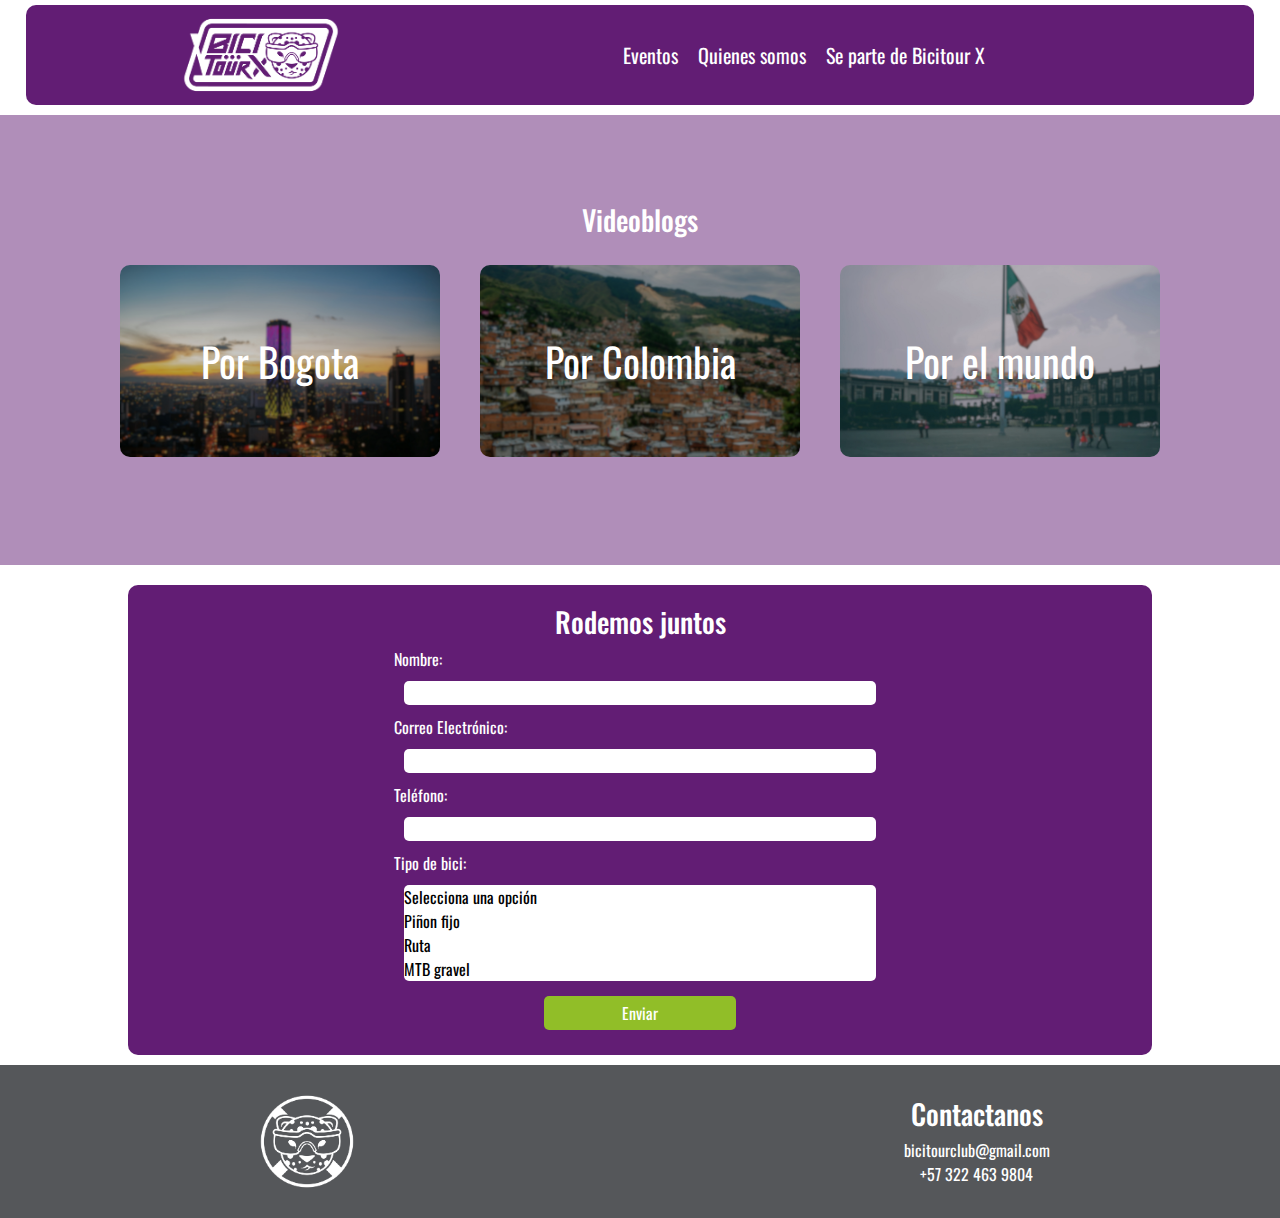
==== index.html @ d19d684e "cambioIconoFooter" ====
<!DOCTYPE html>
<html lang="en">

<head>
    <meta charset="UTF-8">
    <meta name="viewport" content="width=device-width, initial-scale=1.0">
    <link href="https://cdn.jsdelivr.net/npm/bootstrap@5.3.3/dist/css/bootstrap.min.css" rel="stylesheet"
        integrity="sha384-QWTKZyjpPEjISv5WaRU9OFeRpok6YctnYmDr5pNlyT2bRjXh0JMhjY6hW+ALEwIH" crossorigin="anonymous">
    <link rel="stylesheet" href="./assets/css/header.css">
    <link rel="stylesheet" href="./assets/css/seccion1.css">
    <link rel="stylesheet" href="./assets/css/videoblogs.css">
    <link rel="stylesheet" href="./assets/css/formulario.css">
    <link rel="stylesheet" href="./assets/css/footer.css">
    <link rel="stylesheet" href="https://cdnjs.cloudflare.com/ajax/libs/font-awesome/6.5.2/css/all.min.css" integrity="sha512-SnH5WK+bZxgPHs44uWIX+LLJAJ9/2PkPKZ5QiAj6Ta86w+fsb2TkcmfRyVX3pBnMFcV7oQPJkl9QevSCWr3W6A==" crossorigin="anonymous" referrerpolicy="no-referrer" />
    <link href="https://fonts.googleapis.com/css2?family=Oswald:wght@200..700&display=swap" rel="stylesheet">
    <link rel="icon" href="./assets/media/icono bicitour blanco.png">
    <title>Bicitour X</title>
</head>

<body>
    <header>
        <div class="headerLogo">
            <a href="./index.html"><img src="./assets/media/logo bicitour.png" alt="Logotipo Bicitour X"></a>
        </div>
        <div class="headerMenu">
            <ul class="headerList">
                <li><a href="./eventos.html">Eventos</a></li>
                <li><a href="./quienesSomos.html">Quienes somos</a></li>
                <li><a href="">Se parte de Bicitour X</a></li>
            </ul>
        </div>
    </header>
    <!-- <section>
        <div id="carouselExampleAutoplaying" class="carousel slide fotosDestacadas" data-bs-ride="carousel">
            <div class="carousel-inner">
                <div class="carousel-item active">
                    <img src="./assets/media/community-concept-with-group-people.jpg" class="d-block w-100" alt="...">
                </div>
                <div class="carousel-item">
                    <img src="./assets/media/happy-african-woman-rides-modern-motorbike-park-looking-camera.jpg" class="d-block w-100" alt="...">
                </div>
                <div class="carousel-item">
                    <img src="./assets/media/portrait-athlete-competing-olympic-games-tournament.jpg" class="d-block w-100" alt="...">
                </div>
            </div>
            <button class="carousel-control-prev" type="button" data-bs-target="#carouselExampleAutoplaying"
                data-bs-slide="prev">
                <span class="carousel-control-prev-icon" aria-hidden="true"></span>
                <span class="visually-hidden">Previous</span>
            </button>
            <button class="carousel-control-next" type="button" data-bs-target="#carouselExampleAutoplaying"
                data-bs-slide="next">
                <span class="carousel-control-next-icon" aria-hidden="true"></span>
                <span class="visually-hidden">Next</span>
            </button>
        </div>
    </section> -->
    <section class="videoblogs">
        <h3>Videoblogs</h3>
        <div class="boxesVideoblogs">
            <a href="" class="bogota"><button>Por Bogota</button></a>
            <a href="" class="colombia"><button>Por Colombia</button></a>
            <a href="" class="mundo"><button>Por el mundo</button></a>
        </div>
    </section>
    <section>
        <div class="formularioRegistro">
            <form action="">
                <h3>Rodemos juntos</h3>
                <label for="nombre">Nombre:</label>
                <input type="text" id="nombre" name="nombre" required>

                <label for="email">Correo Electrónico:</label>
                <input type="email" id="email" name="email" required>

                <label for="telefono">Teléfono:</label>
                <input type="tel" id="telefono" name="telefono" required>

                <label for="opcion">Tipo de bici:</label>
                <select id="opcion" name="opcion" required multiple>
                    <option value="">Selecciona una opción</option>
                    <option value="opcion1">Piñon fijo</option>
                    <option value="opcion2">Ruta</option>
                    <option value="opcion3">MTB gravel</option>
                </select>

                <div class="cajaBoton">
                    <button type="submit" class="boton">Enviar</button>
                </div>
            </form>
        </div>
    </section>
    <footer>
        <div class="iconoFooter">
            <img src="./assets/media/icono bicitour blanco.png" alt="iconoBicitourX">
        </div>

        <div class="redesSociales">
            <ul>
                <li>
                    <a href="https://www.instagram.com/bicitour_x/" target="_blank"><i class="fa-brands fa-instagram"></i></a>
                </li>
                <li>
                    <a href="https://www.facebook.com/bicitourxcundinamarca8" target="_blank"><i class="fa-brands fa-facebook"></i></a>
                </li>
                <li>
                    <a href="https://www.youtube.com/@club_bicitour_x/" target="_blank"><i class="fa-brands fa-youtube"></i></a>
                </li>
            </ul>
        </div>

        <div class="contactanos">
            <h3>Contactanos</h3>
            <p>bicitourclub@gmail.com</p>
            <p>+57 322 463 9804</p>
        </div>

        <!--<p>© Bicitour X desde el 2018</p> -->
    </footer>
</body>

</html>
---- assets/css/header.css ----
*{
    margin: 0px;
    padding: 0px;
    font-family: "Oswald", sans-serif;
}

html{
    height: 100vh;
}

body{
    background-color: white;
    display: flex;
    flex-direction: column;
    align-items: center;
    min-height: 100%;
/*    background: linear-gradient(rgba(5,7,12,0.3), rgba(5,7,12,0.3)), url(../media/Motivo\ fondo.JPG) no-repeat;
    background-size: cover;*/
}

header{
    background-color: #621D74;
    display: flex ;
    width: 96%;
    height: 100px;
    justify-content: space-evenly;
    border-radius: 10px;
    margin-top: 5px;
    text-align: center;
}


.headerLogo {
    width: 15%;
    display: flex;
    align-items: center;
    justify-content: center;
}
header img {
    height: 200px;
}

.headerMenu {
    width: 50%;
    display: flex;
    align-items: center;
    justify-content: center;
}

header ul{
    display: flex;
    justify-content: center;
    font-size: 20px;
    font-family: "Oswald", sans-serif;
    margin: 10px;
    padding: 0;

}
header li{
    list-style: none;
    margin: 10px;

}

header a{
    text-decoration: none;
    color: white;
}
---- assets/css/seccion1.css ----
.fotosDestacadas {
    width: 80%; /* Ajusta el ancho del carrusel */
    height: 500px; /* Ajusta la altura del carrusel */
    margin: auto; /* Centra el carrusel horizontalmente */
}

.fotosDestacadas .carousel-item img {
    width: 100%; /* Ajusta la imagen al 100% del ancho del carrusel */
    height: 100%; /* Ajusta la imagen al 100% de la altura del carrusel */
     /* Cubre el área del carrusel manteniendo el aspecto de la imagen */
}
---- assets/css/videoblogs.css ----
.videoblogs{
    display: flex;
    height: 50vh;
    width: 100%;
    flex-direction: column;
    justify-content: center;
    align-items: center;
    color: black;
    font-family: "Oswald", sans-serif;
    background-color: #621D74;
    background-color: rgba(98, 29, 116, 0.5);
    color: white;
    margin: 10px;
}

.videoblogs a{
    text-decoration: none;
    height: 15vw;
}

.boxesVideoblogs{
    display: flex;
    align-items: center;
    justify-content: space-evenly;
}


.boxesVideoblogs button {
    background: none;
    color: white;
    border: none;
}

.bogota{
    width: 25vw;
    height: 25vh;
    background-image: url('../media/Bogota.jpg');
    background-size: cover;
    background-position: center;
    background-repeat: no-repeat;
    margin: 20px;
    border-radius: 10px;
    text-align: center;
    font-size: 40px;
    color: white;
    display: flex;
    justify-content: center;
    align-items: center;
}

.bogota a{
    text-decoration: none;
    color: white;
}
.colombia{
    width: 25vw;
    height: 25vh;
    background-image: url(../media/Medellin.jpg);
    background-size: cover;
    background-position: center;
    background-repeat: no-repeat;
    margin: 20px;
    border-radius: 10px;
    font-size: 40px;
    color: white;
    display: flex;
    justify-content: center;
    align-items: center;
}

.colombia a{
    text-decoration: none;
    color: white;
}
.mundo{
    width: 25vw;
    height: 25vh;
    background-image: url('../media/Mexico.jpg');
    background-size: cover;
    background-position: center;
    background-repeat: no-repeat;
    margin: 20px;
    border-radius: 10px;
    text-align: center;
    font-size: 40px;
    color: white;
    display: flex;
    justify-content: center;
    align-items: center;
}
.mundo a{
    text-decoration: none;
    color: white;
}
---- assets/css/formulario.css ----
.formularioRegistro{
    background-color: #621D74;
    display: flex;
    color: white;
    width: 80vw;
    justify-content: center;
    border-radius: 10px;
    padding: 20px;
    margin: 10px;
}

.formularioRegistro h3{
    text-align: center
}
.formularioRegistro form {
    display: flex;
    flex-direction: column;
    width: 50%;
}

.formularioRegistro input{
    border-radius: 5px;
    border: none;
    margin: 10px;
}

.formularioRegistro select{
    margin: 10px;
    border: none;
    border-radius: 5px;
}

.cajaBoton{
    display: flex;
    justify-content: center;
}
.boton {
    width: 15vw;
    border: none;
    border-radius: 5px;
    padding: 5px;
    margin: 5px;
    background-color: #91BE28;
    color: white;
}
---- assets/css/footer.css ----
footer {
    display: flex;
    flex-direction: row;
    width: 100%;
    align-items: center;
    background-color: #55575A;
    color: white;
    justify-content: space-evenly;
    margin-top: auto;
}

footer img {
    width: 12vw;
}

.redesSociales ul {
    display: flex;
    list-style: none;
    padding: 0;
}

.redesSociales i {
    color: white;
    margin: 10px;
    height: 20px;
    font-size: 30px;
}

.contactanos {
    text-align: center;
}

.contactanos p{
    margin-bottom: 0;
}
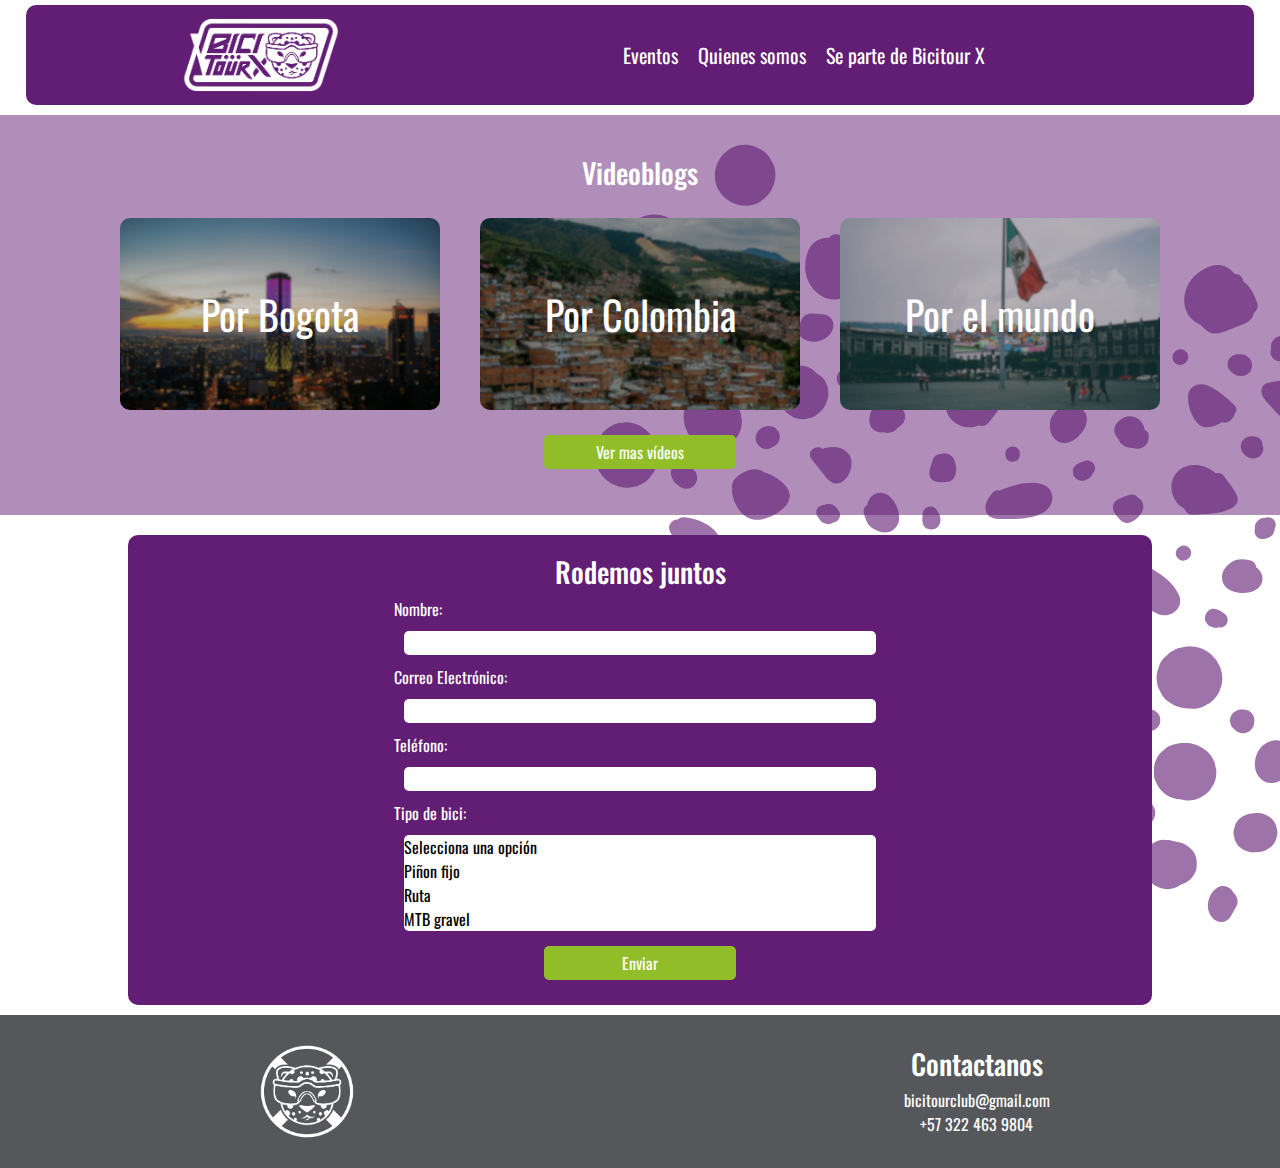
==== commit 1ae1197f: "contenidoPaginaEventos" ====
--- a/index.html
+++ b/index.html
@@ -62,8 +62,11 @@
             <a href="" class="colombia"><button>Por Colombia</button></a>
             <a href="" class="mundo"><button>Por el mundo</button></a>
         </div>
+        <div>
+            <a href="https://www.youtube.com/@clubbicitour4903"><button class="boton">Ver mas vídeos</button></a>
+        </div>
     </section>
-    <section>
+    <section class="formulario">
         <div class="formularioRegistro">
             <form action="">
                 <h3>Rodemos juntos</h3>
--- a/assets/css/header.css
+++ b/assets/css/header.css
@@ -14,8 +14,9 @@
     flex-direction: column;
     align-items: center;
     min-height: 100%;
-/*    background: linear-gradient(rgba(5,7,12,0.3), rgba(5,7,12,0.3)), url(../media/Motivo\ fondo.JPG) no-repeat;
-    background-size: cover;*/
+    background: url(../media/manchasFondo.png) repeat-y;
+    background-size: auto;
+    background-position: initial;
 }
 
 header{
--- a/assets/css/videoblogs.css
+++ b/assets/css/videoblogs.css
@@ -1,6 +1,6 @@
 .videoblogs{
     display: flex;
-    height: 50vh;
+    height: 400px;
     width: 100%;
     flex-direction: column;
     justify-content: center;
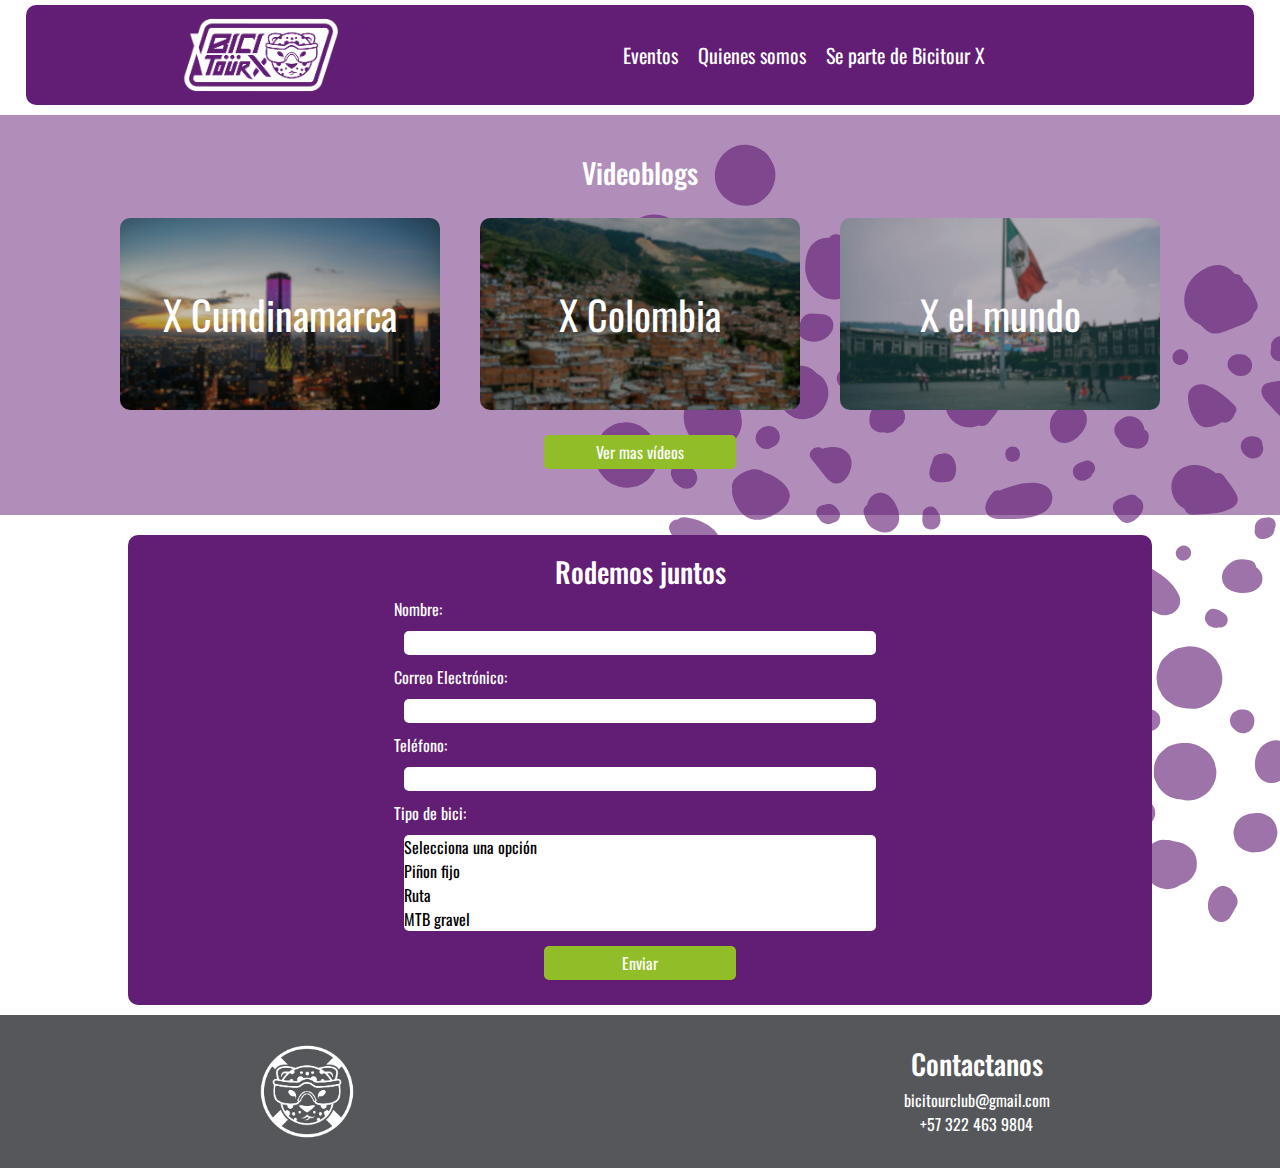
==== commit d13ee2ad: "pestanaSePartedeBicitour" ====
--- a/index.html
+++ b/index.html
@@ -26,7 +26,7 @@
             <ul class="headerList">
                 <li><a href="./eventos.html">Eventos</a></li>
                 <li><a href="./quienesSomos.html">Quienes somos</a></li>
-                <li><a href="">Se parte de Bicitour X</a></li>
+                <li><a href="./sePartedeBicitour.html">Se parte de Bicitour X</a></li>
             </ul>
         </div>
     </header>
@@ -58,9 +58,9 @@
     <section class="videoblogs">
         <h3>Videoblogs</h3>
         <div class="boxesVideoblogs">
-            <a href="" class="bogota"><button>Por Bogota</button></a>
-            <a href="" class="colombia"><button>Por Colombia</button></a>
-            <a href="" class="mundo"><button>Por el mundo</button></a>
+            <a href="" class="bogota"><button>X Cundinamarca</button></a>
+            <a href="" class="colombia"><button>X Colombia</button></a>
+            <a href="" class="mundo"><button>X el mundo</button></a>
         </div>
         <div>
             <a href="https://www.youtube.com/@clubbicitour4903"><button class="boton">Ver mas vídeos</button></a>
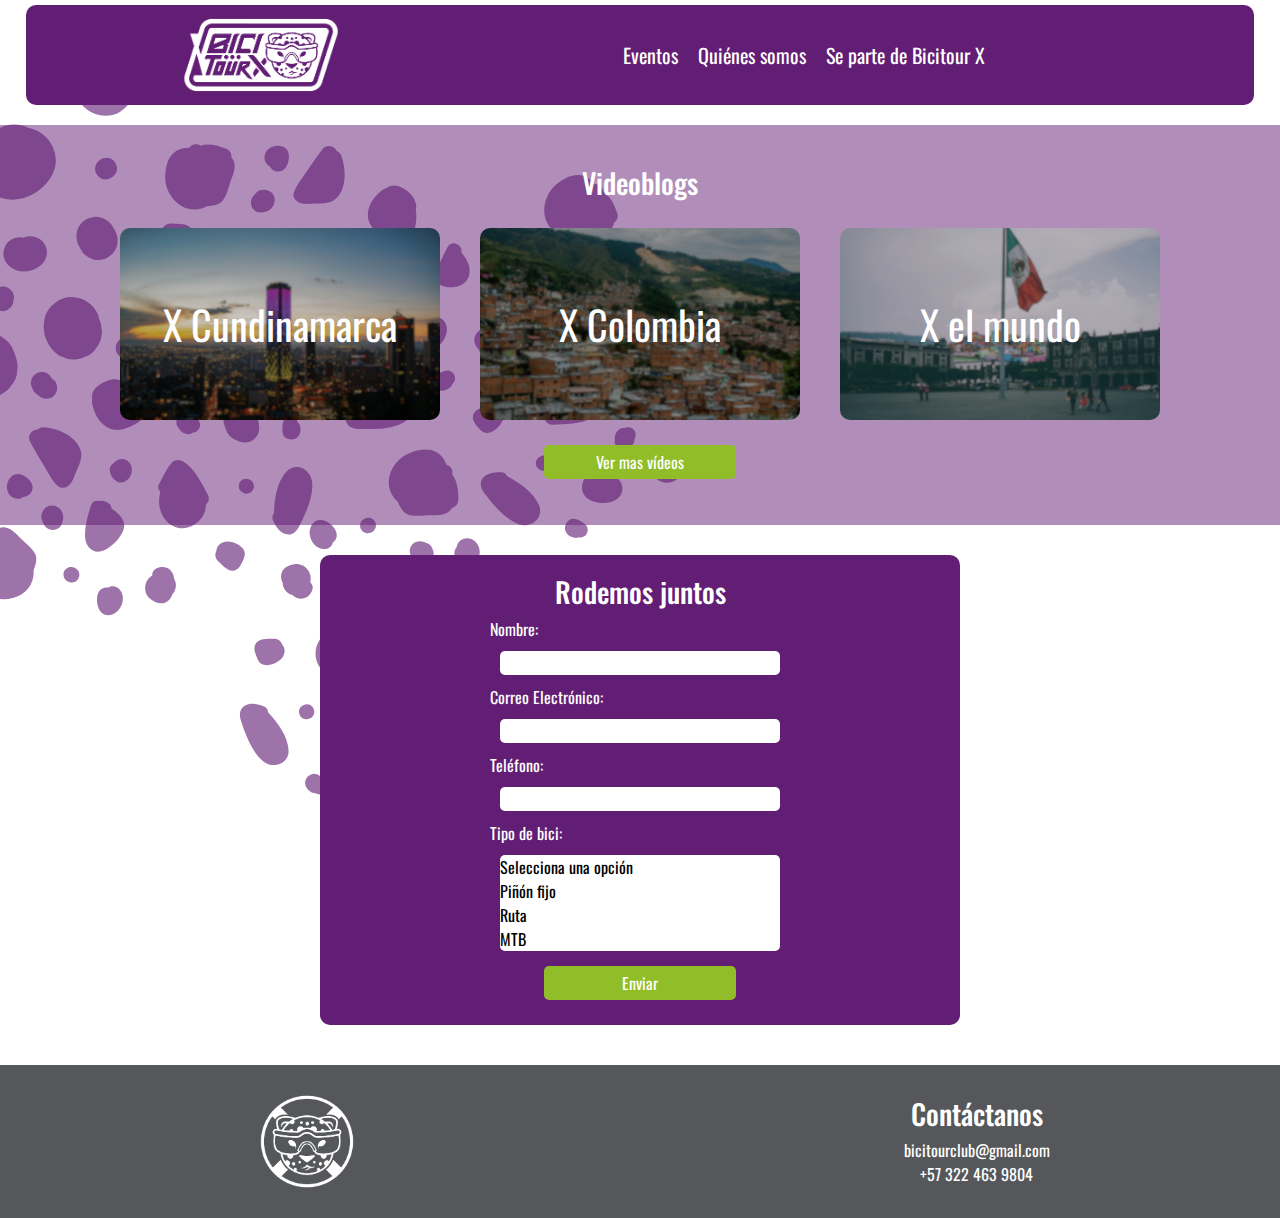
==== commit f01f6f51: "actualizacionDetalles" ====
--- a/index.html
+++ b/index.html
@@ -25,7 +25,7 @@
         <div class="headerMenu">
             <ul class="headerList">
                 <li><a href="./eventos.html">Eventos</a></li>
-                <li><a href="./quienesSomos.html">Quienes somos</a></li>
+                <li><a href="./quienesSomos.html">Quiénes somos</a></li>
                 <li><a href="./sePartedeBicitour.html">Se parte de Bicitour X</a></li>
             </ul>
         </div>
@@ -58,12 +58,12 @@
     <section class="videoblogs">
         <h3>Videoblogs</h3>
         <div class="boxesVideoblogs">
-            <a href="" class="bogota"><button>X Cundinamarca</button></a>
-            <a href="" class="colombia"><button>X Colombia</button></a>
-            <a href="" class="mundo"><button>X el mundo</button></a>
+            <a href="https://youtube.com/playlist?list=PLhKqyTb1zsV6OAPoK_BTnjXYs7vrudODO&si=TomG-SWfEWFe-2dz" class="bogota" target="_blank"><button>X Cundinamarca</button></a>
+            <a href="https://youtube.com/playlist?list=PLhKqyTb1zsV6VMruHlDV0X-Z2WwA0gSyJ&si=pb0z4EhLt_Y1WKBC" class="colombia" target="_blank"><button>X Colombia</button></a>
+            <a href="https://www.youtube.com/watch?v=ox666PHwvzU&list=PLhKqyTb1zsV6wMnjqutaoxxfOa1u2onfS" class="mundo" target="_blank"><button>X el mundo</button></a>
         </div>
         <div>
-            <a href="https://www.youtube.com/@clubbicitour4903"><button class="boton">Ver mas vídeos</button></a>
+            <a href="https://www.youtube.com/@clubbicitour4903" target="_blank"><button class="boton">Ver mas vídeos</button></a>
         </div>
     </section>
     <section class="formulario">
@@ -82,9 +82,10 @@
                 <label for="opcion">Tipo de bici:</label>
                 <select id="opcion" name="opcion" required multiple>
                     <option value="">Selecciona una opción</option>
-                    <option value="opcion1">Piñon fijo</option>
+                    <option value="opcion1">Piñón fijo</option>
                     <option value="opcion2">Ruta</option>
-                    <option value="opcion3">MTB gravel</option>
+                    <option value="opcion3">MTB</option>
+                    <option value="opcion3">Gravel</option>
                 </select>
 
                 <div class="cajaBoton">
@@ -113,7 +114,7 @@
         </div>
 
         <div class="contactanos">
-            <h3>Contactanos</h3>
+            <h3>Contáctanos</h3>
             <p>bicitourclub@gmail.com</p>
             <p>+57 322 463 9804</p>
         </div>
--- a/assets/css/header.css
+++ b/assets/css/header.css
@@ -16,7 +16,7 @@
     min-height: 100%;
     background: url(../media/manchasFondo.png) repeat-y;
     background-size: auto;
-    background-position: initial;
+    background-position: right;
 }
 
 header{
@@ -28,6 +28,7 @@
     border-radius: 10px;
     margin-top: 5px;
     text-align: center;
+    margin-bottom: 10px;
 }
 
 
--- a/assets/css/formulario.css
+++ b/assets/css/formulario.css
@@ -2,11 +2,11 @@
     background-color: #621D74;
     display: flex;
     color: white;
-    width: 80vw;
+    width: 50vw;
     justify-content: center;
     border-radius: 10px;
     padding: 20px;
-    margin: 10px;
+    margin: 20px;
 }
 
 .formularioRegistro h3{
--- a/assets/css/footer.css
+++ b/assets/css/footer.css
@@ -6,7 +6,7 @@
     background-color: #55575A;
     color: white;
     justify-content: space-evenly;
-    margin-top: auto;
+    margin-top: 20px;
 }
 
 footer img {
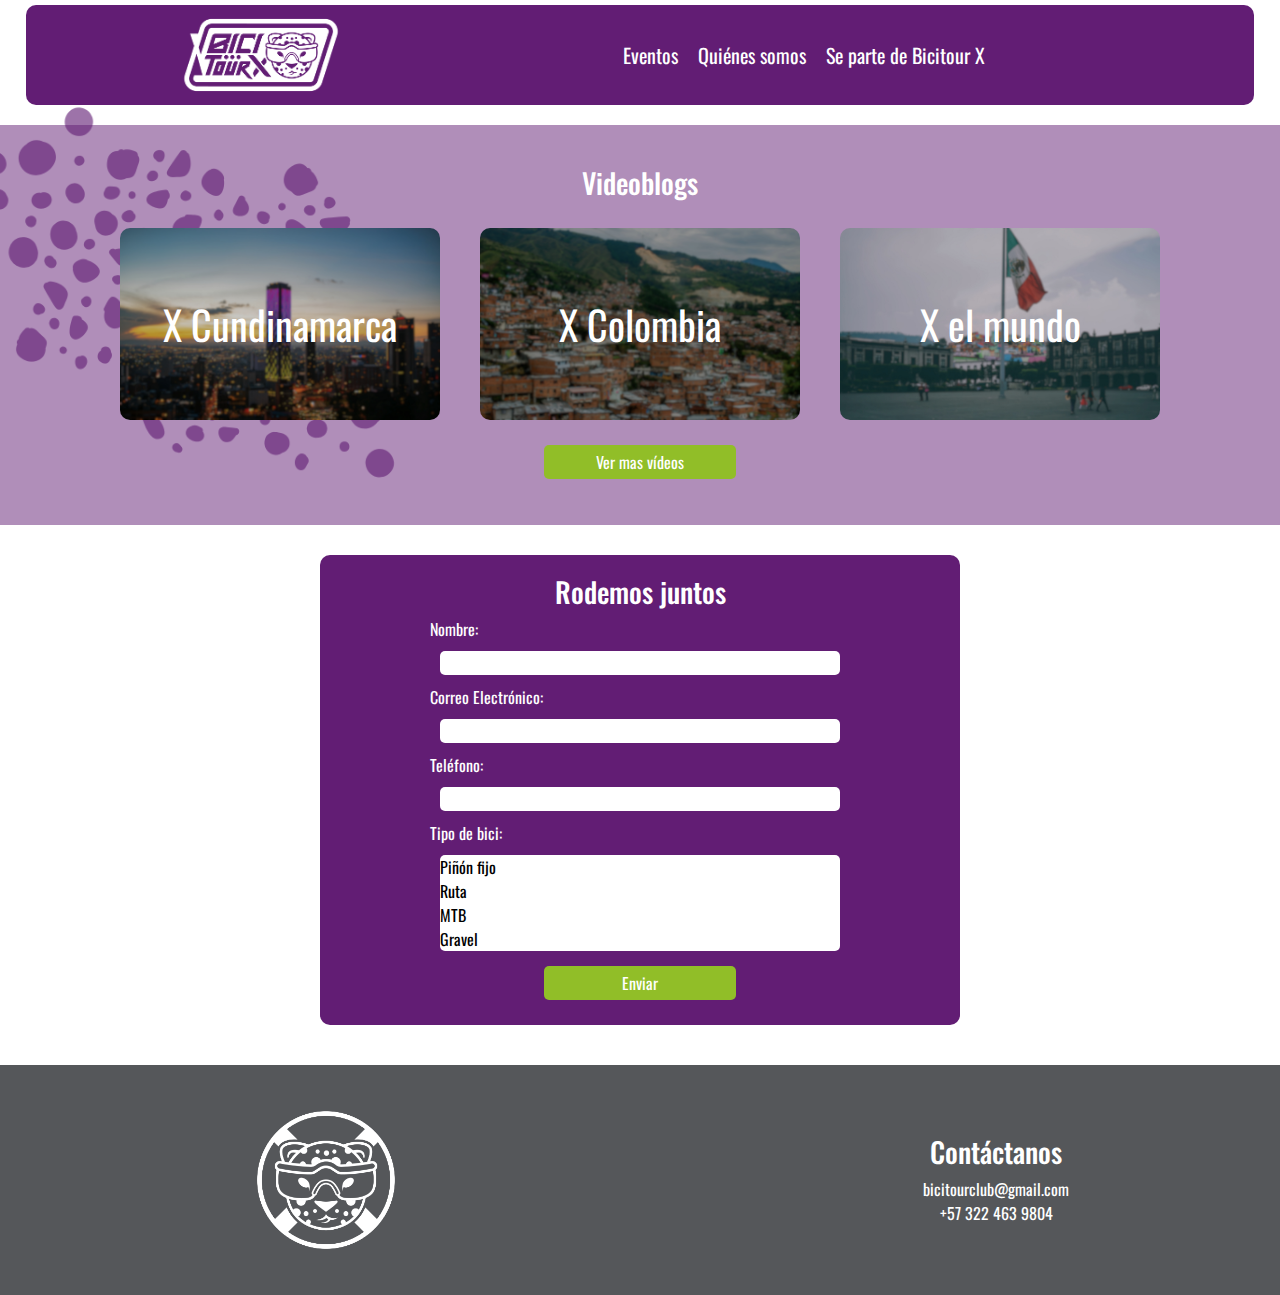
==== commit ffd12031: "mediaQueries" ====
--- a/index.html
+++ b/index.html
@@ -80,8 +80,7 @@
                 <input type="tel" id="telefono" name="telefono" required>
 
                 <label for="opcion">Tipo de bici:</label>
-                <select id="opcion" name="opcion" required multiple>
-                    <option value="">Selecciona una opción</option>
+                <select id="opciones" name="opcion" required multiple size="4">
                     <option value="opcion1">Piñón fijo</option>
                     <option value="opcion2">Ruta</option>
                     <option value="opcion3">MTB</option>
@@ -121,6 +120,7 @@
 
         <!--<p>© Bicitour X desde el 2018</p> -->
     </footer>
+    <script src="./assets/js/formulario.js"></script>
 </body>
 
 </html>--- a/assets/css/header.css
+++ b/assets/css/header.css
@@ -14,9 +14,9 @@
     flex-direction: column;
     align-items: center;
     min-height: 100%;
-    background: url(../media/manchasFondo.png) repeat-y;
-    background-size: auto;
-    background-position: right;
+    background: url(../media/manchasFondo.png) no-repeat;
+    background-size: 70%;
+    background-position: left -70% top 10%;
 }
 
 header{
@@ -61,7 +61,8 @@
 header li{
     list-style: none;
     margin: 10px;
-
+    display: flex;
+    align-items: center;
 }
 
 header a{
@@ -69,3 +70,27 @@
     color: white;
 }
 
+@media(max-width:800px){
+    body {
+        background-size: 250%;
+        background-position: left 60% top 10%;
+    }
+}
+
+@media (max-width: 588px){
+    header img {
+        height: 180px;
+    }
+    header ul {
+        font-size: 15px;
+    }
+}
+
+@media (max-width: 487px){
+    header img {
+        height: 150px;
+    }
+    .headerMenu {
+        width: 55%;
+    }
+}--- a/assets/css/videoblogs.css
+++ b/assets/css/videoblogs.css
@@ -91,4 +91,51 @@
 .mundo a{
     text-decoration: none;
     color: white;
+}
+
+@media (max-width: 1050px){
+    .videoblogs {
+        height: 350px;
+    }
+}
+
+@media (max-width: 930px){
+    .videoblogs {
+        height: 330px;
+    }
+    .boxesVideoblogs button {
+        font-size: 30px;
+    }
+}
+
+@media (max-width: 700px){
+    .videoblogs {
+        height: 270px;
+    }
+    .boxesVideoblogs button {
+        font-size: 25px;
+    }
+}
+
+@media (max-width: 540px){
+    .videoblogs {
+        height: 250px;
+    }
+    .boxesVideoblogs button {
+        font-size: 18px;
+    }
+    .videoblogs a {
+        height: 17vw;
+    }
+    .mundo {
+        margin: 10px;
+    }
+
+    .bogota{
+        margin: 10px;
+    }
+
+    .colombia{
+        margin: 10px;
+    }
 }--- a/assets/css/formulario.css
+++ b/assets/css/formulario.css
@@ -15,7 +15,7 @@
 .formularioRegistro form {
     display: flex;
     flex-direction: column;
-    width: 50%;
+    width: 70%;
 }
 
 .formularioRegistro input{
@@ -42,4 +42,31 @@
     margin: 5px;
     background-color: #91BE28;
     color: white;
+}
+
+@media(max-width: 1000px){
+    .formularioRegistro {
+        width: 60vw;
+    }    
+    .formularioRegistro form {
+        width: 70%;
+    }
+}
+
+@media (max-width: 700px){
+    .formularioRegistro {
+        width: 80vw;
+    }
+}
+
+@media (max-width: 645px){
+    .boton {
+        font-size: 13px;
+    }
+}
+
+@media (max-width: 332px){
+    .boton {
+        width: 22vw;
+    }
 }--- a/assets/css/footer.css
+++ b/assets/css/footer.css
@@ -7,10 +7,12 @@
     color: white;
     justify-content: space-evenly;
     margin-top: 20px;
+    height: 200px;
+    flex: 1;
 }
 
 footer img {
-    width: 12vw;
+    width: 18vw;
 }
 
 .redesSociales ul {
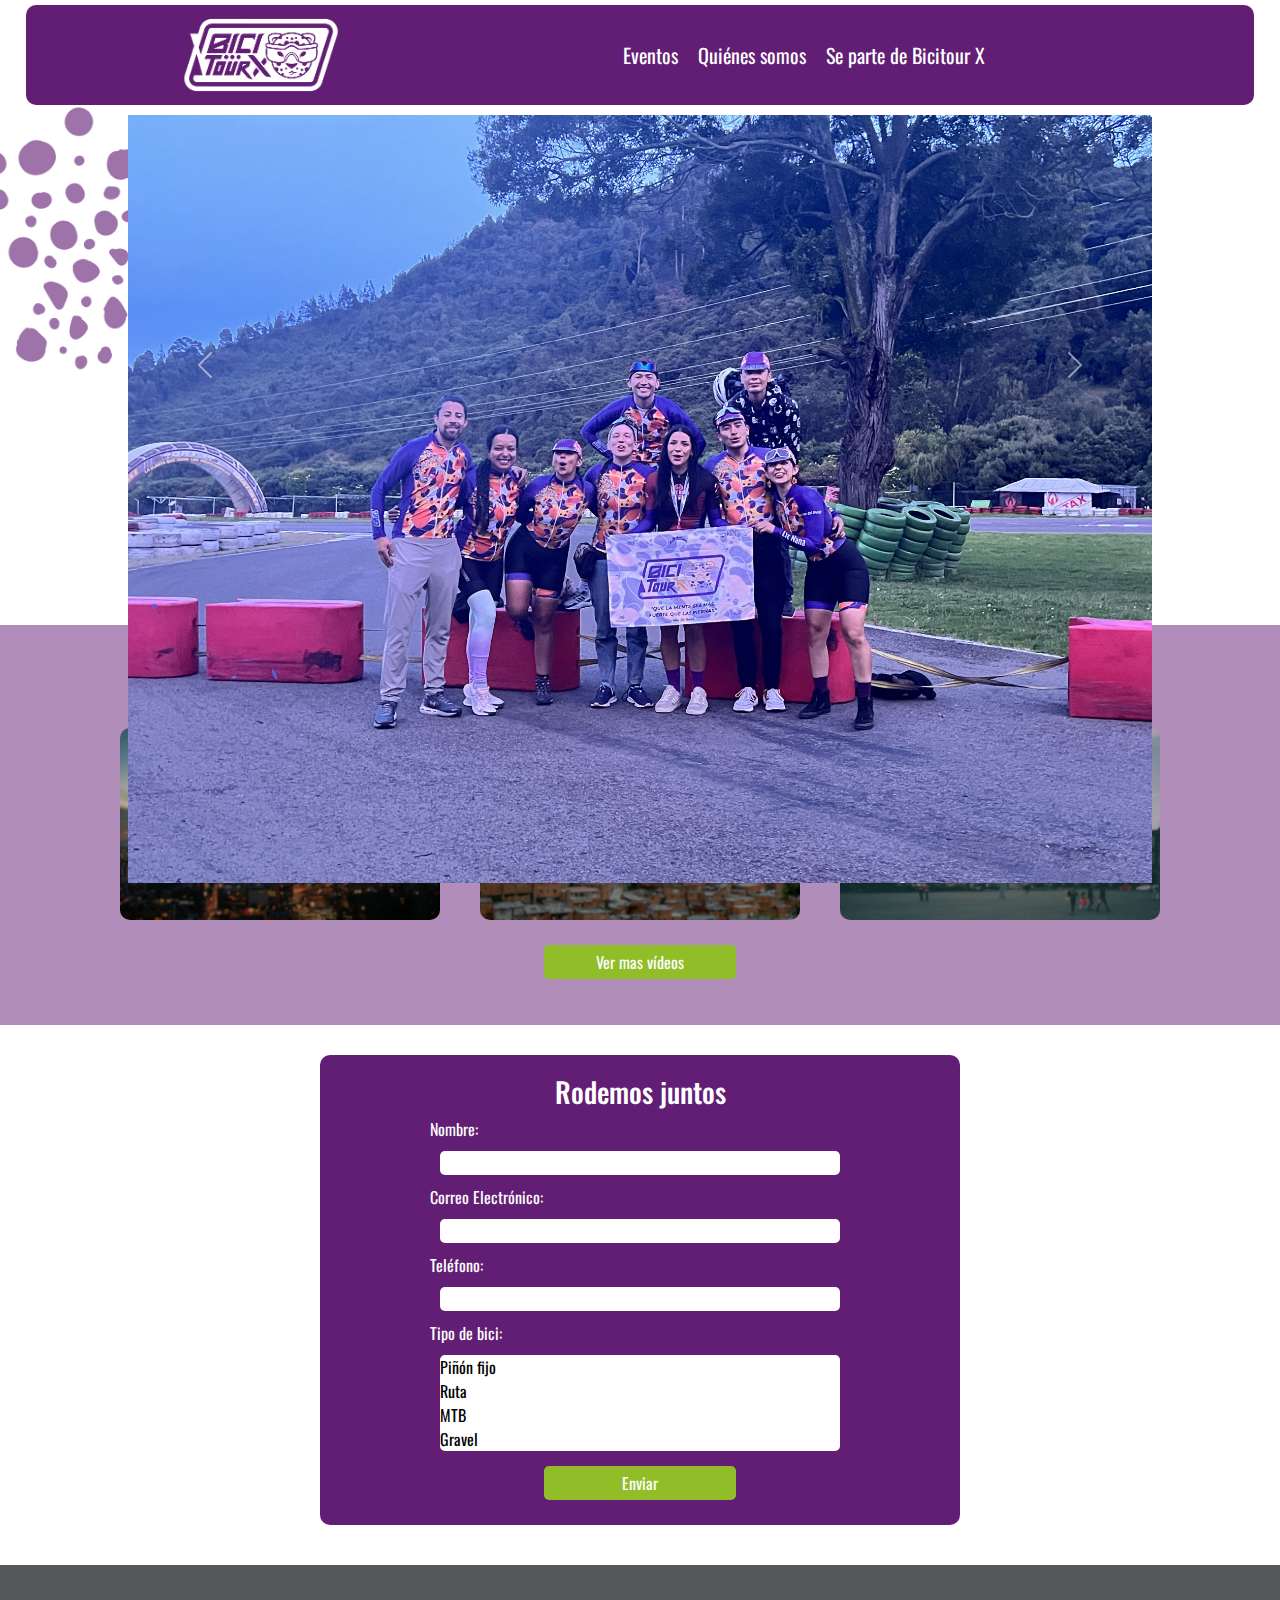
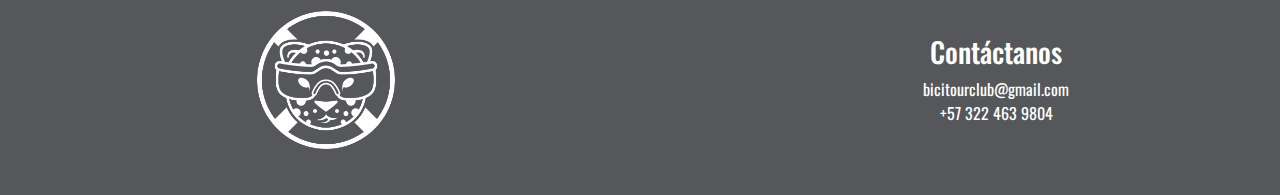
==== commit 462934d3: "detallesboton" ====
--- a/index.html
+++ b/index.html
@@ -30,17 +30,17 @@
             </ul>
         </div>
     </header>
-    <!-- <section>
+    <section>
         <div id="carouselExampleAutoplaying" class="carousel slide fotosDestacadas" data-bs-ride="carousel">
             <div class="carousel-inner">
                 <div class="carousel-item active">
-                    <img src="./assets/media/community-concept-with-group-people.jpg" class="d-block w-100" alt="...">
+                    <img src="./assets/media/main1.jpg" class="d-block w-100" alt="..." >
                 </div>
                 <div class="carousel-item">
-                    <img src="./assets/media/happy-african-woman-rides-modern-motorbike-park-looking-camera.jpg" class="d-block w-100" alt="...">
+                    <img src="./assets/media/main2.jpg" class="d-block w-100" alt="...">
                 </div>
                 <div class="carousel-item">
-                    <img src="./assets/media/portrait-athlete-competing-olympic-games-tournament.jpg" class="d-block w-100" alt="...">
+                    <img src="./assets/media/main3.jpg" class="d-block w-100" alt="...">
                 </div>
             </div>
             <button class="carousel-control-prev" type="button" data-bs-target="#carouselExampleAutoplaying"
@@ -54,7 +54,7 @@
                 <span class="visually-hidden">Next</span>
             </button>
         </div>
-    </section> -->
+    </section> 
     <section class="videoblogs">
         <h3>Videoblogs</h3>
         <div class="boxesVideoblogs">
@@ -71,16 +71,18 @@
             <form action="">
                 <h3>Rodemos juntos</h3>
                 <label for="nombre">Nombre:</label>
-                <input type="text" id="nombre" name="nombre" required>
+                <input type="text" id="nombre" name="nombre">
+                <span class="span-message" id="span-name"></span>
 
                 <label for="email">Correo Electrónico:</label>
                 <input type="email" id="email" name="email" required>
+                <span class="span-messageEmail" id=""></span>
 
                 <label for="telefono">Teléfono:</label>
-                <input type="tel" id="telefono" name="telefono" required>
+                <input type="tel" id="telefono" name="telefono" >
 
                 <label for="opcion">Tipo de bici:</label>
-                <select id="opciones" name="opcion" required multiple size="4">
+                <select id="opciones" name="opcion" multiple size="4">
                     <option value="opcion1">Piñón fijo</option>
                     <option value="opcion2">Ruta</option>
                     <option value="opcion3">MTB</option>
@@ -88,7 +90,7 @@
                 </select>
 
                 <div class="cajaBoton">
-                    <button type="submit" class="boton">Enviar</button>
+                    <button type="submit" class="boton" id="boton">Enviar</button>
                 </div>
             </form>
         </div>
--- a/assets/css/seccion1.css
+++ b/assets/css/seccion1.css
@@ -5,7 +5,6 @@
 }
 
 .fotosDestacadas .carousel-item img {
-    width: 100%; /* Ajusta la imagen al 100% del ancho del carrusel */
-    height: 100%; /* Ajusta la imagen al 100% de la altura del carrusel */
-     /* Cubre el área del carrusel manteniendo el aspecto de la imagen */
+    width: 100%; 
+    height: 100%; 
 }--- a/assets/css/videoblogs.css
+++ b/assets/css/videoblogs.css
@@ -117,25 +117,22 @@
     }
 }
 
-@media (max-width: 540px){
+@media (max-width: 600px){
+    .boxesVideoblogs {
+        display: flex;
+        align-items: center;
+        justify-content: space-evenly;
+        flex-direction: column;
+    }
     .videoblogs {
-        height: 250px;
-    }
-    .boxesVideoblogs button {
-        font-size: 18px;
+        flex: 1;
     }
     .videoblogs a {
-        height: 17vw;
+        height: 200px;
+        width: 312px;
     }
-    .mundo {
+
+    .videoblogs h3{
         margin: 10px;
     }
-
-    .bogota{
-        margin: 10px;
-    }
-
-    .colombia{
-        margin: 10px;
-    }
-}+}
--- a/assets/css/formulario.css
+++ b/assets/css/formulario.css
@@ -43,6 +43,9 @@
     background-color: #91BE28;
     color: white;
 }
+.span-message {
+    color: red;
+}
 
 @media(max-width: 1000px){
     .formularioRegistro {
@@ -61,7 +64,8 @@
 
 @media (max-width: 645px){
     .boton {
-        font-size: 13px;
+        margin-bottom: 20px;
+        width: auto;
     }
 }
 
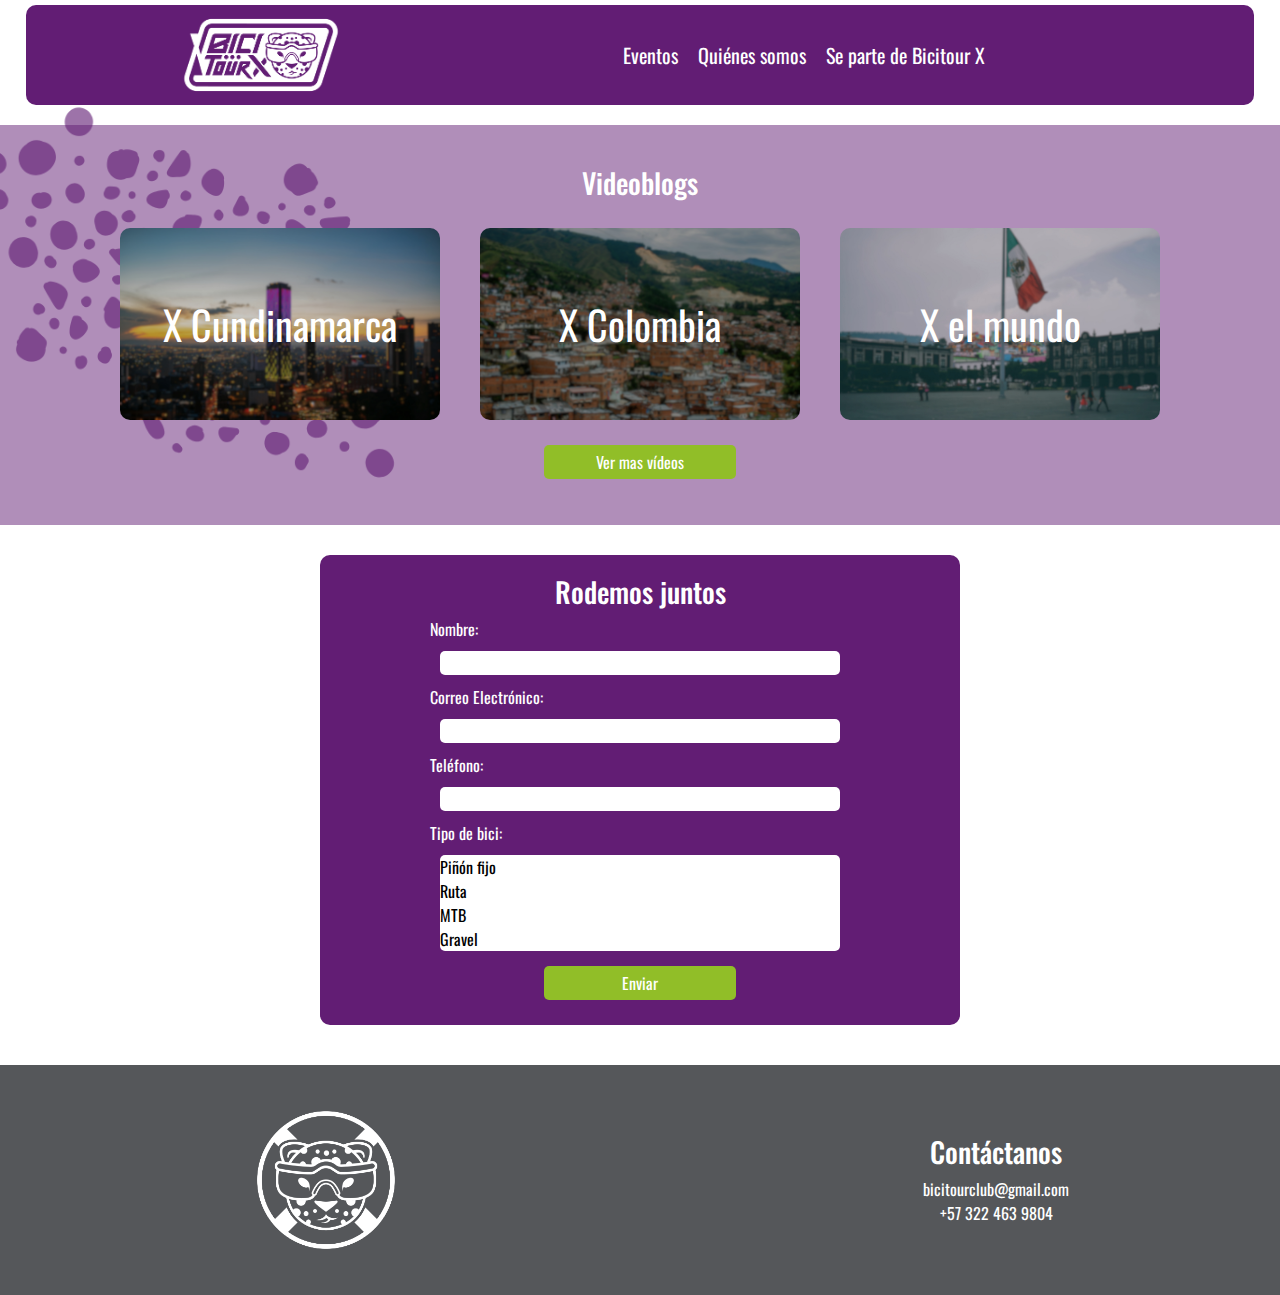
==== commit 5895345f: "Caruselremoved" ====
--- a/index.html
+++ b/index.html
@@ -30,17 +30,17 @@
             </ul>
         </div>
     </header>
-    <section>
+    <!-- <section>
         <div id="carouselExampleAutoplaying" class="carousel slide fotosDestacadas" data-bs-ride="carousel">
             <div class="carousel-inner">
                 <div class="carousel-item active">
-                    <img src="./assets/media/main1.jpg" class="d-block w-100" alt="..." >
+                    <img src="./assets/media/community-concept-with-group-people.jpg" class="d-block w-100" alt="...">
                 </div>
                 <div class="carousel-item">
-                    <img src="./assets/media/main2.jpg" class="d-block w-100" alt="...">
+                    <img src="./assets/media/happy-african-woman-rides-modern-motorbike-park-looking-camera.jpg" class="d-block w-100" alt="...">
                 </div>
                 <div class="carousel-item">
-                    <img src="./assets/media/main3.jpg" class="d-block w-100" alt="...">
+                    <img src="./assets/media/portrait-athlete-competing-olympic-games-tournament.jpg" class="d-block w-100" alt="...">
                 </div>
             </div>
             <button class="carousel-control-prev" type="button" data-bs-target="#carouselExampleAutoplaying"
@@ -54,7 +54,7 @@
                 <span class="visually-hidden">Next</span>
             </button>
         </div>
-    </section> 
+    </section> -->
     <section class="videoblogs">
         <h3>Videoblogs</h3>
         <div class="boxesVideoblogs">
